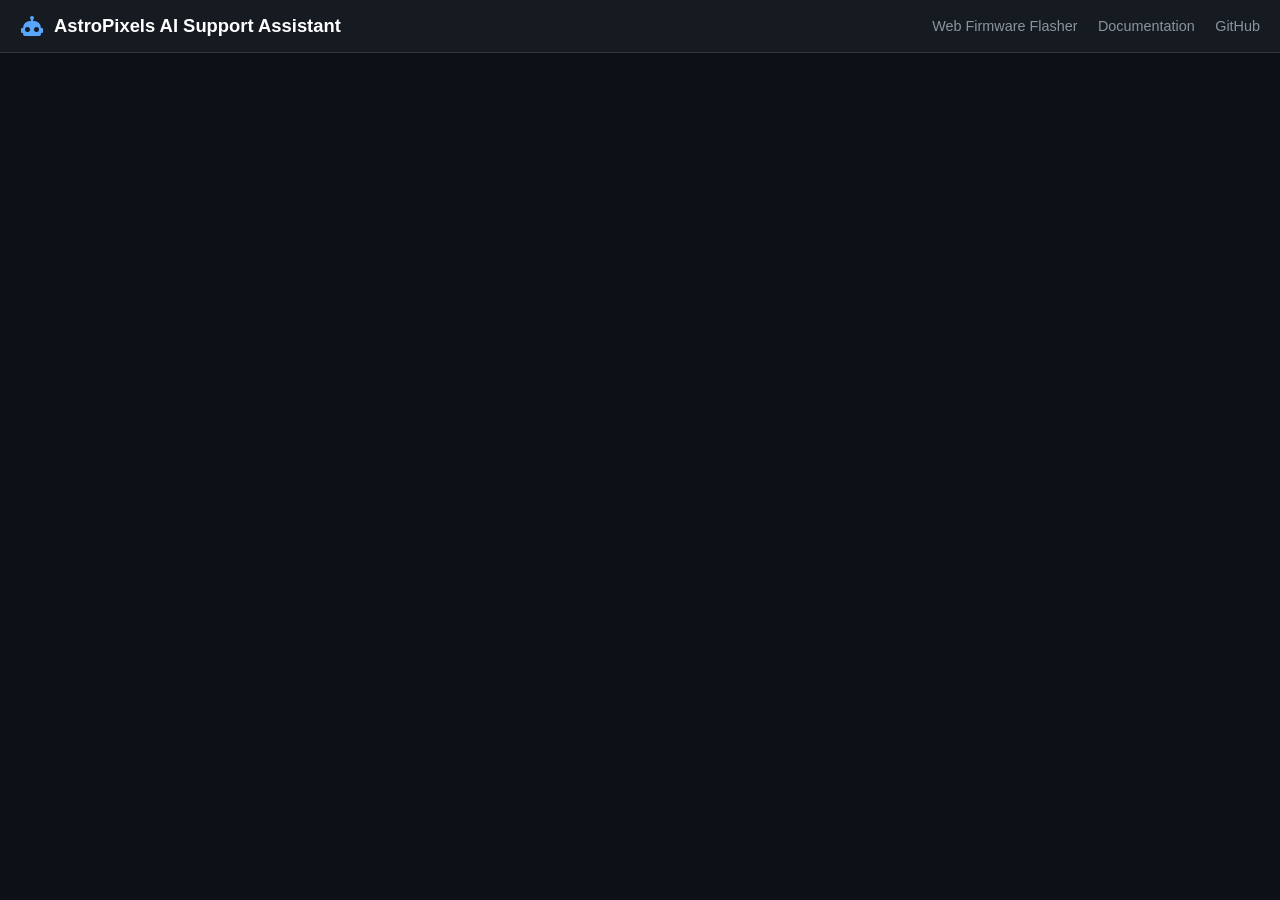
==== docs/assistant/index.html @ 8b8074f5 "feat: add interactive AI support assistant widget and Cloudflare Worker backend" ====
<!DOCTYPE html>
<html lang="en">
  <head>
    <meta charset="utf-8" />
    <title>AstroPixels AI Support Assistant</title>
    <meta name="viewport" content="width=device-width, initial-scale=1.0" />
    <meta name="description" content="Interactive AI Technical Assistant for AstroPixels dome lighting kit builders." />
    <link rel="stylesheet" href="../assets/css/chat-widget.css" />
    <style>
      :root {
        --bg-color: #0d1117;
        --card-bg: #161b22;
        --border-color: #30363d;
        --text-color: #c9d1d9;
        --text-heading: #58a6ff;
        --accent: #1f6feb;
      }
      body {
        margin: 0;
        padding: 0;
        background-color: var(--bg-color);
        color: var(--text-color);
        font-family: -apple-system, BlinkMacSystemFont, "Segoe UI", Roboto, Oxygen, Ubuntu, Cantarell, sans-serif;
        display: flex;
        flex-direction: column;
        height: 100vh;
        overflow: hidden;
      }
      header {
        background-color: var(--card-bg);
        border-bottom: 1px solid var(--border-color);
        padding: 14px 20px;
        display: flex;
        align-items: center;
        justify-content: space-between;
      }
      .brand {
        display: flex;
        align-items: center;
        gap: 10px;
        font-weight: 600;
        font-size: 1.15rem;
        color: #fff;
      }
      .brand svg {
        width: 24px;
        height: 24px;
        fill: var(--text-heading);
      }
      .nav-links a {
        color: #8b949e;
        text-decoration: none;
        margin-left: 16px;
        font-size: 0.9rem;
        transition: color 0.2s;
      }
      .nav-links a:hover {
        color: var(--text-heading);
      }
      #chat-wrapper {
        flex: 1;
        max-width: 900px;
        width: 100%;
        margin: 0 auto;
        display: flex;
        flex-direction: column;
        padding: 20px;
        box-sizing: border-box;
        overflow: hidden;
      }
      /* Expand the widget panel to fill container nicely in full-page mode */
      #ap-chat-root #ap-chat-panel {
        display: flex !important;
        position: static !important;
        width: 100% !important;
        height: 100% !important;
        max-height: none !important;
        border-radius: 12px;
        border: 1px solid var(--border-color);
        box-shadow: 0 8px 24px rgba(0,0,0,0.4);
      }
      #ap-chat-root #ap-chat-toggle {
        display: none !important;
      }
      #ap-chat-root #ap-chat-close {
        display: none !important;
      }
    </style>
  </head>
  <body>
    <header>
      <div class="brand">
        <svg viewBox="0 0 24 24">
          <path d="M12 2a2 2 0 0 1 2 2c0 .74-.4 1.39-1 1.73V7h1a7 7 0 0 1 7 7h1a1 1 0 0 1 1 1v3a1 1 0 0 1-1 1h-1v1a2 2 0 0 1-2 2H5a2 2 0 0 1-2-2v-1H2a1 1 0 0 1-1-1v-3a1 1 0 0 1 1-1h1a7 7 0 0 1 7-7h1V5.73c-.6-.34-1-.99-1-1.73a2 2 0 0 1 2-2M7.5 13A2.5 2.5 0 0 0 5 15.5 2.5 2.5 0 0 0 7.5 18 2.5 2.5 0 0 0 10 15.5 2.5 2.5 0 0 0 7.5 13m9 0a2.5 2.5 0 0 0-2.5 2.5 2.5 2.5 0 0 0 2.5 2.5 2.5 2.5 0 0 0 2.5-2.5 2.5 2.5 0 0 0-2.5-2.5Z"/>
        </svg>
        AstroPixels AI Support Assistant
      </div>
      <div class="nav-links">
        <a href="../firmware/">Web Firmware Flasher</a>
        <a href="https://astropixels.gitbook.io/astropixels" target="_blank" rel="noopener">Documentation</a>
        <a href="https://github.com/dpoulson/Astropixels" target="_blank" rel="noopener">GitHub</a>
      </div>
    </header>

    <div id="chat-wrapper"></div>

    <script>
      window.ASTROPIXELS_AI_ENDPOINT = "https://astropixels-ai-assistant.wemakethings.workers.dev";
    </script>
    <script src="../assets/js/chat-widget.js"></script>
    <script>
      // Move chat root inside dedicated page container
      document.addEventListener("DOMContentLoaded", () => {
        const root = document.getElementById("ap-chat-root");
        const wrapper = document.getElementById("chat-wrapper");
        if (root && wrapper) {
          wrapper.appendChild(root);
        }
      });
    </script>
  </body>
</html>
---- docs/assets/css/chat-widget.css ----
/* AstroPixels AI Chat Widget Styling */
:root {
  --ap-blue: #0088cc;
  --ap-blue-dark: #006699;
  --ap-red: #e02424;
  --ap-bg: #1e1e24;
  --ap-card-bg: #282830;
  --ap-text: #f0f0f5;
  --ap-text-muted: #9999aa;
  --ap-border: #3c3c48;
}

#ap-chat-toggle {
  position: fixed;
  bottom: 24px;
  right: 24px;
  width: 58px;
  height: 58px;
  border-radius: 50%;
  background: linear-gradient(135deg, var(--ap-blue), var(--ap-blue-dark));
  color: #fff;
  border: 2px solid rgba(255, 255, 255, 0.2);
  box-shadow: 0 4px 16px rgba(0, 136, 204, 0.4);
  cursor: pointer;
  display: flex;
  align-items: center;
  justify-content: center;
  z-index: 99999;
  transition: transform 0.2s ease, box-shadow 0.2s ease;
}

#ap-chat-toggle:hover {
  transform: scale(1.08);
  box-shadow: 0 6px 20px rgba(0, 136, 204, 0.6);
}

#ap-chat-toggle svg {
  width: 28px;
  height: 28px;
  fill: currentColor;
}

#ap-chat-window {
  position: fixed;
  bottom: 96px;
  right: 24px;
  width: 380px;
  height: 560px;
  max-width: calc(100vw - 32px);
  max-height: calc(100vh - 120px);
  background: var(--ap-bg);
  border: 1px solid var(--ap-border);
  border-radius: 16px;
  box-shadow: 0 12px 36px rgba(0, 0, 0, 0.5);
  display: flex;
  flex-direction: column;
  overflow: hidden;
  z-index: 99999;
  font-family: -apple-system, BlinkMacSystemFont, "Segoe UI", Roboto, sans-serif;
  opacity: 0;
  pointer-events: none;
  transform: translateY(12px) scale(0.96);
  transition: opacity 0.2s ease, transform 0.2s ease;
}

#ap-chat-window.ap-open {
  opacity: 1;
  pointer-events: all;
  transform: translateY(0) scale(1);
}

.ap-header {
  background: var(--ap-card-bg);
  border-bottom: 1px solid var(--ap-border);
  padding: 14px 16px;
  display: flex;
  align-items: center;
  justify-content: space-between;
}

.ap-header-title {
  display: flex;
  align-items: center;
  gap: 10px;
  font-weight: 600;
  font-size: 15px;
  color: var(--ap-text);
}

.ap-header-status {
  width: 9px;
  height: 9px;
  border-radius: 50%;
  background: #10b981;
  box-shadow: 0 0 8px #10b981;
}

.ap-close-btn {
  background: transparent;
  border: none;
  color: var(--ap-text-muted);
  cursor: pointer;
  font-size: 20px;
  line-height: 1;
  padding: 4px;
}

.ap-close-btn:hover {
  color: var(--ap-text);
}

.ap-messages {
  flex: 1;
  padding: 16px;
  overflow-y: auto;
  display: flex;
  flex-direction: column;
  gap: 12px;
}

.ap-msg {
  max-width: 88%;
  padding: 10px 14px;
  border-radius: 12px;
  font-size: 13.5px;
  line-height: 1.45;
  word-break: break-word;
}

.ap-msg-user {
  align-self: flex-end;
  background: var(--ap-blue);
  color: #fff;
  border-bottom-right-radius: 4px;
}

.ap-msg-assistant {
  align-self: flex-start;
  background: var(--ap-card-bg);
  color: var(--ap-text);
  border: 1px solid var(--ap-border);
  border-bottom-left-radius: 4px;
}

.ap-msg pre {
  background: #141418;
  border: 1px solid var(--ap-border);
  padding: 8px 10px;
  border-radius: 8px;
  overflow-x: auto;
  font-size: 12px;
  margin: 6px 0;
}

.ap-msg code {
  font-family: monospace;
  background: rgba(255, 255, 255, 0.1);
  padding: 1px 4px;
  border-radius: 4px;
}

.ap-msg pre code {
  background: transparent;
  padding: 0;
}

.ap-starters {
  display: flex;
  flex-direction: column;
  gap: 6px;
  margin-top: 8px;
}

.ap-starter-btn {
  background: rgba(0, 136, 204, 0.12);
  color: #58b9f0;
  border: 1px solid rgba(0, 136, 204, 0.3);
  padding: 6px 10px;
  border-radius: 8px;
  font-size: 12px;
  cursor: pointer;
  text-align: left;
  transition: background 0.15s ease;
}

.ap-starter-btn:hover {
  background: rgba(0, 136, 204, 0.25);
}

.ap-input-area {
  padding: 12px 14px;
  background: var(--ap-card-bg);
  border-top: 1px solid var(--ap-border);
  display: flex;
  gap: 8px;
}

.ap-input-area input {
  flex: 1;
  background: var(--ap-bg);
  border: 1px solid var(--ap-border);
  color: var(--ap-text);
  padding: 8px 12px;
  border-radius: 8px;
  font-size: 13px;
  outline: none;
}

.ap-input-area input:focus {
  border-color: var(--ap-blue);
}

.ap-send-btn {
  background: var(--ap-blue);
  color: #fff;
  border: none;
  border-radius: 8px;
  padding: 0 14px;
  cursor: pointer;
  font-weight: 600;
  font-size: 13px;
  transition: opacity 0.15s ease;
}

.ap-send-btn:disabled {
  opacity: 0.5;
  cursor: not-allowed;
}

.ap-typing {
  font-style: italic;
  color: var(--ap-text-muted);
  font-size: 12px;
}
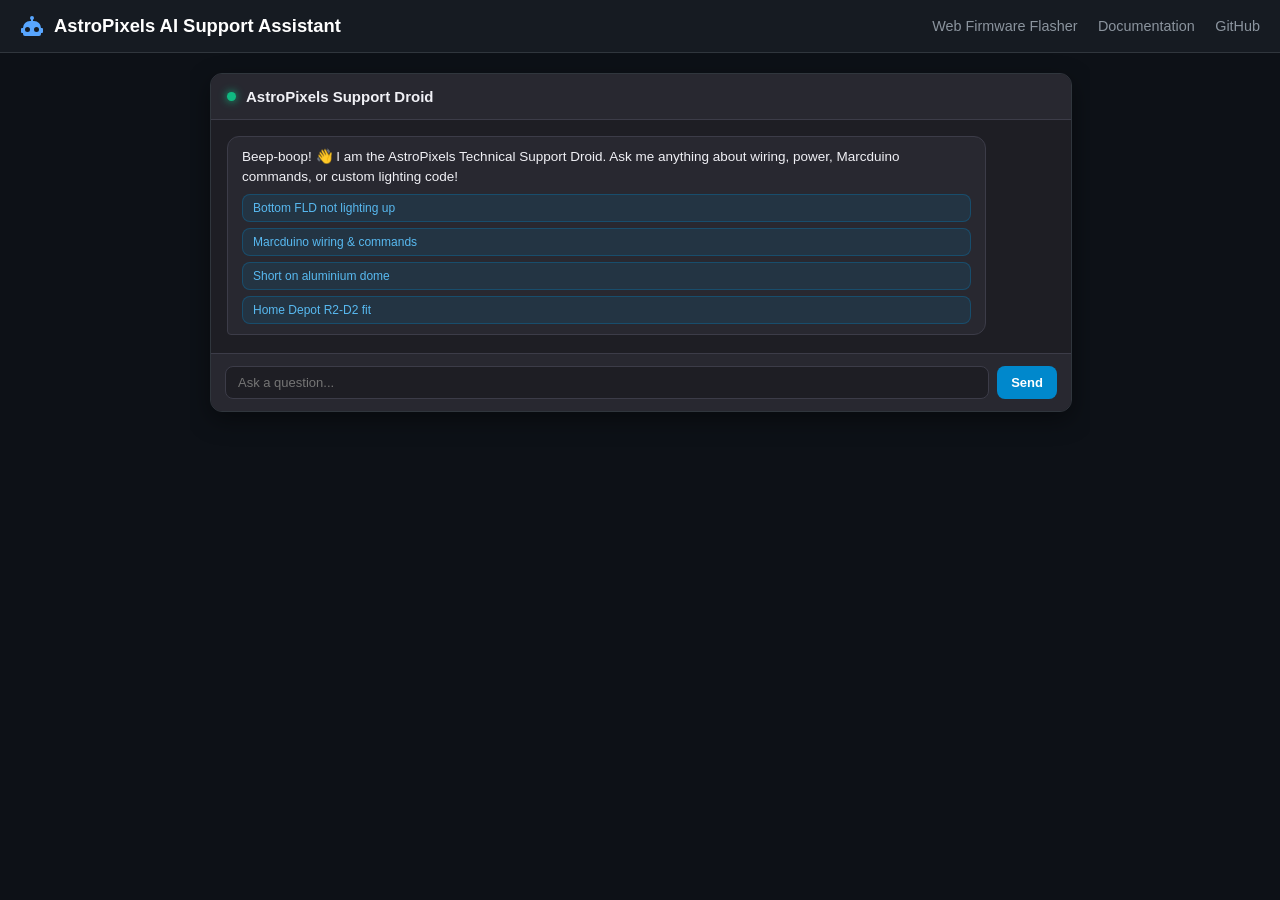
==== commit 38ec18c0: "style: update chat window selector and add full-page layout overrides" ====
--- a/docs/assistant/index.html
+++ b/docs/assistant/index.html
@@ -69,12 +69,16 @@
         overflow: hidden;
       }
       /* Expand the widget panel to fill container nicely in full-page mode */
-      #ap-chat-root #ap-chat-panel {
+      #ap-chat-root #ap-chat-window {
         display: flex !important;
         position: static !important;
         width: 100% !important;
         height: 100% !important;
+        max-width: none !important;
         max-height: none !important;
+        opacity: 1 !important;
+        pointer-events: all !important;
+        transform: none !important;
         border-radius: 12px;
         border: 1px solid var(--border-color);
         box-shadow: 0 8px 24px rgba(0,0,0,0.4);
@@ -82,7 +86,7 @@
       #ap-chat-root #ap-chat-toggle {
         display: none !important;
       }
-      #ap-chat-root #ap-chat-close {
+      #ap-chat-root .ap-close-btn {
         display: none !important;
       }
     </style>
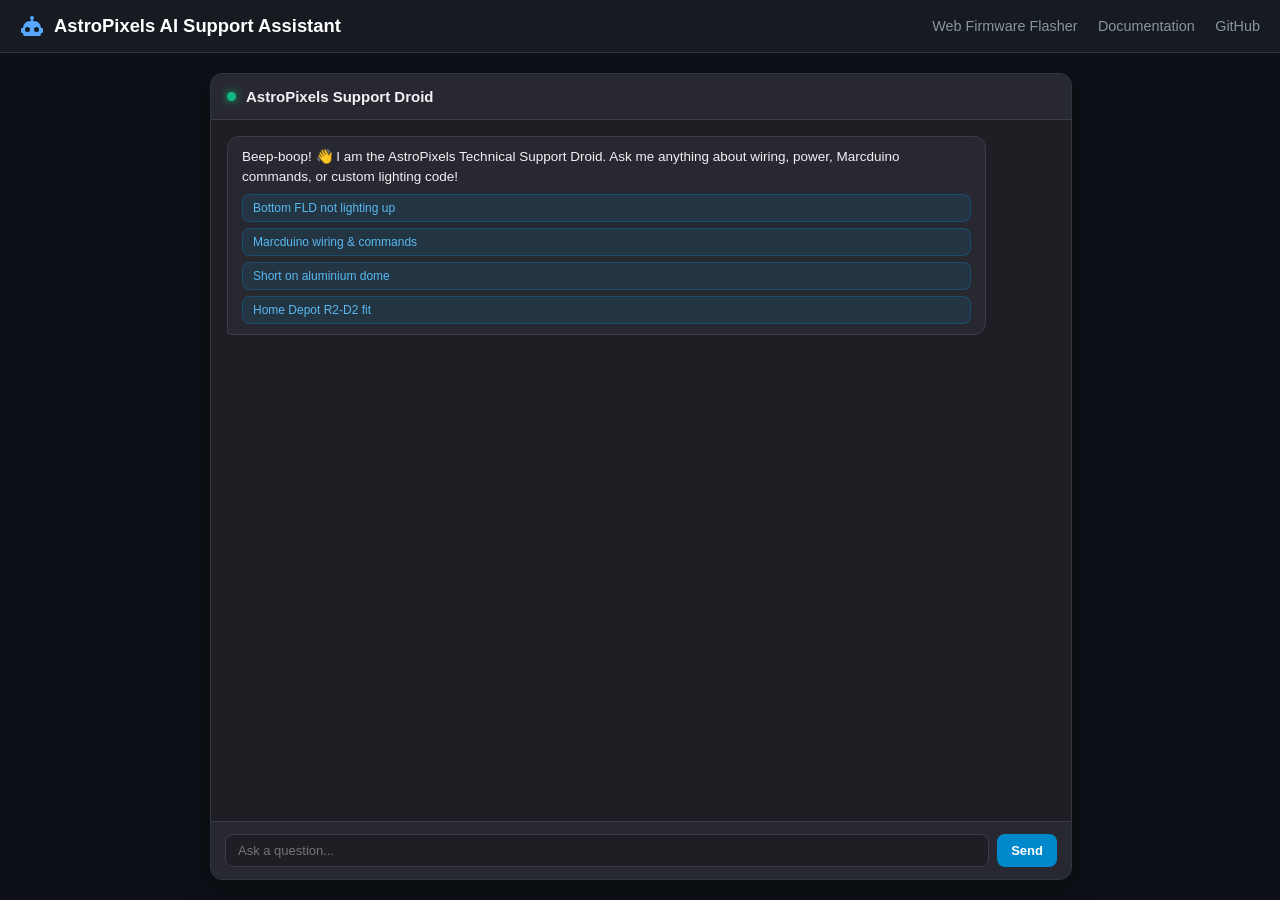
==== commit 45f1398c: "fix: improve chat widget layout and scrolling behavior and update project configurations" ====
--- a/docs/assistant/index.html
+++ b/docs/assistant/index.html
@@ -5,7 +5,7 @@
     <title>AstroPixels AI Support Assistant</title>
     <meta name="viewport" content="width=device-width, initial-scale=1.0" />
     <meta name="description" content="Interactive AI Technical Assistant for AstroPixels dome lighting kit builders." />
-    <link rel="stylesheet" href="../assets/css/chat-widget.css" />
+    <link rel="stylesheet" href="../assets/css/chat-widget.css" id="ap-chat-css" />
     <style>
       :root {
         --bg-color: #0d1117;
@@ -59,6 +59,7 @@
       }
       #chat-wrapper {
         flex: 1;
+        min-height: 0;
         max-width: 900px;
         width: 100%;
         margin: 0 auto;
@@ -68,12 +69,21 @@
         box-sizing: border-box;
         overflow: hidden;
       }
+      #ap-chat-root {
+        flex: 1;
+        min-height: 0;
+        display: flex;
+        flex-direction: column;
+        width: 100%;
+        height: 100%;
+      }
       /* Expand the widget panel to fill container nicely in full-page mode */
       #ap-chat-root #ap-chat-window {
         display: flex !important;
         position: static !important;
         width: 100% !important;
         height: 100% !important;
+        min-height: 0 !important;
         max-width: none !important;
         max-height: none !important;
         opacity: 1 !important;
--- a/docs/assets/css/chat-widget.css
+++ b/docs/assets/css/chat-widget.css
@@ -111,11 +111,29 @@
 
 .ap-messages {
   flex: 1;
+  min-height: 0;
   padding: 16px;
   overflow-y: auto;
+  overscroll-behavior: contain;
+  -webkit-overflow-scrolling: touch;
   display: flex;
   flex-direction: column;
   gap: 12px;
+  scrollbar-width: thin;
+  scrollbar-color: var(--ap-border) transparent;
+}
+
+.ap-messages::-webkit-scrollbar {
+  width: 6px;
+}
+
+.ap-messages::-webkit-scrollbar-thumb {
+  background: var(--ap-border);
+  border-radius: 4px;
+}
+
+.ap-messages::-webkit-scrollbar-track {
+  background: transparent;
 }
 
 .ap-msg {
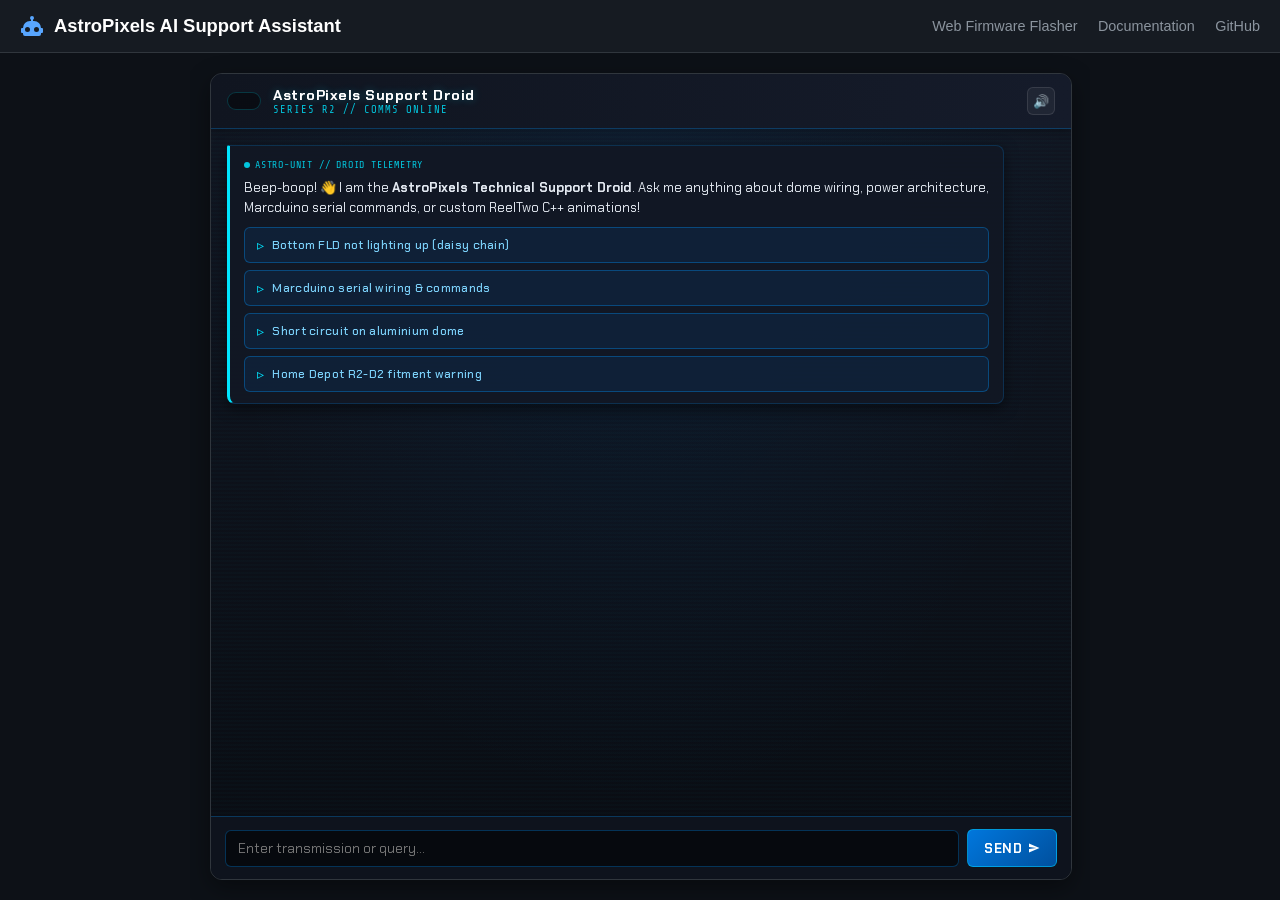
==== commit 534c12de: "feat: enhance AI assistant with Astromech datapad styling, audio synthesis, and model update" ====
--- a/docs/assistant/index.html
+++ b/docs/assistant/index.html
@@ -5,7 +5,7 @@
     <title>AstroPixels AI Support Assistant</title>
     <meta name="viewport" content="width=device-width, initial-scale=1.0" />
     <meta name="description" content="Interactive AI Technical Assistant for AstroPixels dome lighting kit builders." />
-    <link rel="stylesheet" href="../assets/css/chat-widget.css" id="ap-chat-css" />
+    <link rel="stylesheet" href="../assets/css/chat-widget.css?v=2" id="ap-chat-css" />
     <style>
       :root {
         --bg-color: #0d1117;
@@ -121,7 +121,7 @@
     <script>
       window.ASTROPIXELS_AI_ENDPOINT = "https://astropixels-ai-assistant.wemakethings.workers.dev";
     </script>
-    <script src="../assets/js/chat-widget.js"></script>
+    <script src="../assets/js/chat-widget.js?v=2"></script>
     <script>
       // Move chat root inside dedicated page container
       document.addEventListener("DOMContentLoaded", () => {
--- a/docs/assets/css/chat-widget.css
+++ b/docs/assets/css/chat-widget.css
@@ -1,66 +1,82 @@
-/* AstroPixels AI Chat Widget Styling */
+/* AstroPixels AI Chat Widget - Astromech Datapad Styling */
+@import url('https://fonts.googleapis.com/css2?family=Chakra+Petch:ital,wght@0,400;0,500;0,600;0,700;1,400&family=Share+Tech+Mono&display=swap');
+
 :root {
-  --ap-blue: #0088cc;
-  --ap-blue-dark: #006699;
-  --ap-red: #e02424;
-  --ap-bg: #1e1e24;
-  --ap-card-bg: #282830;
-  --ap-text: #f0f0f5;
-  --ap-text-muted: #9999aa;
-  --ap-border: #3c3c48;
-}
-
+  --ap-blue: #0077dd;
+  --ap-blue-dark: #00509e;
+  --ap-blue-glow: rgba(0, 136, 255, 0.35);
+  --ap-cyan: #00e5ff;
+  --ap-cyan-glow: rgba(0, 229, 255, 0.4);
+  --ap-red: #ff2d55;
+  --ap-amber: #ffaa00;
+  --ap-bg: #090c12;
+  --ap-card-bg: #111622;
+  --ap-card-sub: #182030;
+  --ap-text: #e2e8f0;
+  --ap-text-muted: #8493a8;
+  --ap-border: #1e293b;
+  --ap-border-glow: rgba(0, 150, 255, 0.28);
+  --ap-font-tech: 'Chakra Petch', -apple-system, BlinkMacSystemFont, "Segoe UI", Roboto, sans-serif;
+  --ap-font-mono: 'Share Tech Mono', monospace, Consolas, monospace;
+}
+
+/* Astromech Projector / Radar Eye Toggle Button */
 #ap-chat-toggle {
   position: fixed;
   bottom: 24px;
   right: 24px;
-  width: 58px;
-  height: 58px;
+  width: 60px;
+  height: 60px;
   border-radius: 50%;
-  background: linear-gradient(135deg, var(--ap-blue), var(--ap-blue-dark));
+  background: radial-gradient(circle at 35% 35%, #1a8cff 0%, #0055b3 60%, #002b66 100%);
   color: #fff;
-  border: 2px solid rgba(255, 255, 255, 0.2);
-  box-shadow: 0 4px 16px rgba(0, 136, 204, 0.4);
+  border: 3px solid rgba(0, 229, 255, 0.4);
+  box-shadow: 0 4px 20px rgba(0, 119, 221, 0.5), 0 0 15px rgba(0, 229, 255, 0.35), inset 0 0 10px rgba(255, 255, 255, 0.3);
   cursor: pointer;
   display: flex;
   align-items: center;
   justify-content: center;
   z-index: 99999;
-  transition: transform 0.2s ease, box-shadow 0.2s ease;
+  transition: transform 0.25s cubic-bezier(0.16, 1, 0.3, 1), box-shadow 0.25s ease;
 }
 
 #ap-chat-toggle:hover {
-  transform: scale(1.08);
-  box-shadow: 0 6px 20px rgba(0, 136, 204, 0.6);
+  transform: scale(1.1);
+  box-shadow: 0 6px 28px rgba(0, 140, 255, 0.75), 0 0 25px rgba(0, 229, 255, 0.6);
+  border-color: var(--ap-cyan);
 }
 
 #ap-chat-toggle svg {
-  width: 28px;
-  height: 28px;
+  width: 30px;
+  height: 30px;
   fill: currentColor;
-}
-
+  filter: drop-shadow(0 0 4px rgba(0, 229, 255, 0.6));
+}
+
+/* Chat Window - Sci-Fi Astromech Datapad Frame */
 #ap-chat-window {
   position: fixed;
   bottom: 96px;
   right: 24px;
-  width: 380px;
-  height: 560px;
+  width: 400px;
+  height: 590px;
   max-width: calc(100vw - 32px);
   max-height: calc(100vh - 120px);
-  background: var(--ap-bg);
-  border: 1px solid var(--ap-border);
-  border-radius: 16px;
-  box-shadow: 0 12px 36px rgba(0, 0, 0, 0.5);
+  background: 
+    linear-gradient(180deg, rgba(17, 22, 34, 0.97) 0%, rgba(9, 12, 18, 0.98) 100%),
+    repeating-linear-gradient(0deg, transparent, transparent 2px, rgba(0, 150, 255, 0.02) 2px, rgba(0, 150, 255, 0.02) 4px);
+  border: 1px solid var(--ap-border-glow);
+  border-radius: 12px;
+  box-shadow: 0 16px 40px rgba(0, 0, 0, 0.8), 0 0 24px rgba(0, 119, 221, 0.25), inset 0 0 20px rgba(0, 85, 170, 0.12);
   display: flex;
   flex-direction: column;
   overflow: hidden;
   z-index: 99999;
-  font-family: -apple-system, BlinkMacSystemFont, "Segoe UI", Roboto, sans-serif;
+  font-family: var(--ap-font-tech);
   opacity: 0;
   pointer-events: none;
-  transform: translateY(12px) scale(0.96);
-  transition: opacity 0.2s ease, transform 0.2s ease;
+  transform: translateY(14px) scale(0.96);
+  transition: opacity 0.25s cubic-bezier(0.16, 1, 0.3, 1), transform 0.25s cubic-bezier(0.16, 1, 0.3, 1);
 }
 
 #ap-chat-window.ap-open {
@@ -69,46 +85,124 @@
   transform: translateY(0) scale(1);
 }
 
+/* Header with Dual-LED Droid Telemetry */
 .ap-header {
-  background: var(--ap-card-bg);
-  border-bottom: 1px solid var(--ap-border);
-  padding: 14px 16px;
+  background: linear-gradient(90deg, #101520 0%, #151b2a 100%);
+  border-bottom: 1px solid var(--ap-border-glow);
+  padding: 12px 16px;
   display: flex;
   align-items: center;
   justify-content: space-between;
+  box-shadow: 0 2px 8px rgba(0, 0, 0, 0.3);
+}
+
+.ap-header-telemetry {
+  display: flex;
+  align-items: center;
+  gap: 12px;
+}
+
+/* Dual Droid Logic & PSI Blinkers */
+.ap-psi-blinker {
+  display: flex;
+  gap: 4px;
+  padding: 4px 6px;
+  background: rgba(0, 0, 0, 0.4);
+  border: 1px solid rgba(0, 229, 255, 0.2);
+  border-radius: 10px;
+}
+
+.ap-psi-led {
+  width: 8px;
+  height: 8px;
+  border-radius: 50%;
+  display: inline-block;
+}
+
+.ap-psi-led.psi {
+  animation: ap-psi-cycle 3s infinite ease-in-out;
+}
+
+.ap-psi-led.logic {
+  animation: ap-logic-cycle 0.8s infinite steps(2, start);
+}
+
+@keyframes ap-psi-cycle {
+  0%, 100% {
+    background: #ff2d55;
+    box-shadow: 0 0 8px #ff2d55;
+  }
+  50% {
+    background: #0077dd;
+    box-shadow: 0 0 8px #0077dd;
+  }
+}
+
+@keyframes ap-logic-cycle {
+  0%, 100% {
+    background: #00e5ff;
+    box-shadow: 0 0 8px #00e5ff;
+  }
+  50% {
+    background: #ffaa00;
+    box-shadow: 0 0 6px #ffaa00;
+  }
+}
+
+.ap-header-text {
+  display: flex;
+  flex-direction: column;
 }
 
 .ap-header-title {
-  display: flex;
-  align-items: center;
-  gap: 10px;
-  font-weight: 600;
-  font-size: 15px;
-  color: var(--ap-text);
-}
-
-.ap-header-status {
-  width: 9px;
-  height: 9px;
-  border-radius: 50%;
-  background: #10b981;
-  box-shadow: 0 0 8px #10b981;
-}
-
-.ap-close-btn {
-  background: transparent;
-  border: none;
+  font-weight: 700;
+  font-size: 14.5px;
+  letter-spacing: 0.5px;
+  color: #fff;
+  text-shadow: 0 0 8px rgba(0, 229, 255, 0.3);
+}
+
+.ap-header-sub {
+  font-family: var(--ap-font-mono);
+  font-size: 10.5px;
+  letter-spacing: 1px;
+  color: var(--ap-cyan);
+  opacity: 0.85;
+}
+
+.ap-header-actions {
+  display: flex;
+  align-items: center;
+  gap: 8px;
+}
+
+.ap-tool-btn {
+  background: rgba(255, 255, 255, 0.05);
+  border: 1px solid rgba(255, 255, 255, 0.1);
   color: var(--ap-text-muted);
   cursor: pointer;
-  font-size: 20px;
+  font-size: 13px;
+  border-radius: 6px;
+  width: 28px;
+  height: 28px;
+  display: flex;
+  align-items: center;
+  justify-content: center;
+  transition: all 0.15s ease;
+}
+
+.ap-tool-btn:hover {
+  background: rgba(0, 229, 255, 0.15);
+  border-color: var(--ap-cyan);
+  color: var(--ap-cyan);
+}
+
+.ap-close-btn {
+  font-size: 18px;
   line-height: 1;
-  padding: 4px;
-}
-
-.ap-close-btn:hover {
-  color: var(--ap-text);
-}
-
+}
+
+/* Message Log Container */
 .ap-messages {
   flex: 1;
   min-height: 0;
@@ -118,9 +212,12 @@
   -webkit-overflow-scrolling: touch;
   display: flex;
   flex-direction: column;
-  gap: 12px;
+  gap: 14px;
   scrollbar-width: thin;
-  scrollbar-color: var(--ap-border) transparent;
+  scrollbar-color: rgba(0, 150, 255, 0.4) transparent;
+  background: 
+    radial-gradient(ellipse at 50% 10%, rgba(0, 119, 221, 0.08) 0%, transparent 70%),
+    repeating-linear-gradient(0deg, transparent, transparent 2px, rgba(0, 229, 255, 0.015) 2px, rgba(0, 229, 255, 0.015) 4px);
 }
 
 .ap-messages::-webkit-scrollbar {
@@ -128,7 +225,7 @@
 }
 
 .ap-messages::-webkit-scrollbar-thumb {
-  background: var(--ap-border);
+  background: rgba(0, 150, 255, 0.4);
   border-radius: 4px;
 }
 
@@ -136,117 +233,226 @@
   background: transparent;
 }
 
+/* Datapad Transmission Blocks */
 .ap-msg {
-  max-width: 88%;
-  padding: 10px 14px;
-  border-radius: 12px;
-  font-size: 13.5px;
-  line-height: 1.45;
+  max-width: 90%;
+  padding: 11px 14px;
+  border-radius: 8px;
+  font-size: 13px;
+  line-height: 1.5;
   word-break: break-word;
-}
-
+  position: relative;
+}
+
+/* Transmission Metadata Badge */
+.ap-msg-badge {
+  font-family: var(--ap-font-mono);
+  font-size: 10px;
+  letter-spacing: 0.8px;
+  margin-bottom: 6px;
+  display: flex;
+  align-items: center;
+  gap: 5px;
+  opacity: 0.85;
+}
+
+.ap-msg-badge .ap-badge-dot {
+  width: 6px;
+  height: 6px;
+  border-radius: 50%;
+  display: inline-block;
+  background: currentColor;
+}
+
+/* User Bubble */
 .ap-msg-user {
   align-self: flex-end;
-  background: var(--ap-blue);
+  background: linear-gradient(135deg, #0066cc 0%, #004c99 100%);
   color: #fff;
-  border-bottom-right-radius: 4px;
-}
-
+  border: 1px solid rgba(100, 180, 255, 0.4);
+  border-right: 3px solid #00e5ff;
+  border-top-right-radius: 2px;
+  box-shadow: 0 4px 12px rgba(0, 80, 170, 0.35);
+}
+
+.ap-msg-user .ap-msg-badge {
+  color: #cce6ff;
+}
+
+/* Assistant Bubble */
 .ap-msg-assistant {
   align-self: flex-start;
-  background: var(--ap-card-bg);
+  background: rgba(18, 24, 36, 0.95);
   color: var(--ap-text);
-  border: 1px solid var(--ap-border);
-  border-bottom-left-radius: 4px;
+  border: 1px solid rgba(0, 150, 255, 0.2);
+  border-left: 3px solid var(--ap-cyan);
+  border-top-left-radius: 2px;
+  box-shadow: 0 4px 14px rgba(0, 0, 0, 0.5);
+}
+
+.ap-msg-assistant .ap-msg-badge {
+  color: var(--ap-cyan);
+}
+
+.ap-msg a {
+  color: var(--ap-cyan);
+  text-decoration: underline;
+  text-underline-offset: 2px;
 }
 
 .ap-msg pre {
-  background: #141418;
-  border: 1px solid var(--ap-border);
-  padding: 8px 10px;
-  border-radius: 8px;
+  background: #06090e;
+  border: 1px solid rgba(0, 229, 255, 0.25);
+  border-left: 3px solid var(--ap-amber);
+  padding: 10px 12px;
+  border-radius: 6px;
   overflow-x: auto;
+  font-family: var(--ap-font-mono);
   font-size: 12px;
-  margin: 6px 0;
+  margin: 8px 0;
+  color: #93c5fd;
 }
 
 .ap-msg code {
-  font-family: monospace;
-  background: rgba(255, 255, 255, 0.1);
-  padding: 1px 4px;
+  font-family: var(--ap-font-mono);
+  background: rgba(0, 229, 255, 0.1);
+  color: #7dd3fc;
+  padding: 2px 5px;
   border-radius: 4px;
 }
 
 .ap-msg pre code {
   background: transparent;
   padding: 0;
-}
-
+  color: inherit;
+}
+
+/* Datapad Starter Chips */
 .ap-starters {
   display: flex;
   flex-direction: column;
-  gap: 6px;
-  margin-top: 8px;
+  gap: 7px;
+  margin-top: 10px;
 }
 
 .ap-starter-btn {
-  background: rgba(0, 136, 204, 0.12);
-  color: #58b9f0;
-  border: 1px solid rgba(0, 136, 204, 0.3);
-  padding: 6px 10px;
-  border-radius: 8px;
+  background: rgba(0, 119, 221, 0.1);
+  color: #7dd3fc;
+  border: 1px solid rgba(0, 150, 255, 0.35);
+  padding: 8px 12px;
+  border-radius: 6px;
+  font-family: var(--ap-font-tech);
   font-size: 12px;
+  font-weight: 500;
+  letter-spacing: 0.3px;
   cursor: pointer;
   text-align: left;
-  transition: background 0.15s ease;
+  display: flex;
+  align-items: center;
+  gap: 8px;
+  transition: all 0.2s ease;
+}
+
+.ap-starter-btn::before {
+  content: "▹";
+  color: var(--ap-cyan);
+  font-size: 14px;
 }
 
 .ap-starter-btn:hover {
-  background: rgba(0, 136, 204, 0.25);
-}
-
+  background: rgba(0, 150, 255, 0.25);
+  border-color: var(--ap-cyan);
+  color: #fff;
+  transform: translateX(3px);
+  box-shadow: 0 0 12px rgba(0, 229, 255, 0.3);
+}
+
+/* Input Area */
 .ap-input-area {
   padding: 12px 14px;
-  background: var(--ap-card-bg);
-  border-top: 1px solid var(--ap-border);
+  background: #0e131d;
+  border-top: 1px solid var(--ap-border-glow);
   display: flex;
   gap: 8px;
+  align-items: center;
 }
 
 .ap-input-area input {
   flex: 1;
-  background: var(--ap-bg);
-  border: 1px solid var(--ap-border);
+  background: #06090e;
+  border: 1px solid rgba(0, 150, 255, 0.3);
   color: var(--ap-text);
-  padding: 8px 12px;
-  border-radius: 8px;
+  padding: 9px 12px;
+  border-radius: 6px;
+  font-family: var(--ap-font-tech);
+  font-size: 13.5px;
+  outline: none;
+  transition: border-color 0.2s ease, box-shadow 0.2s ease;
+}
+
+.ap-input-area input:focus {
+  border-color: var(--ap-cyan);
+  box-shadow: 0 0 10px rgba(0, 229, 255, 0.25);
+}
+
+.ap-send-btn {
+  background: linear-gradient(135deg, var(--ap-blue), var(--ap-blue-dark));
+  color: #fff;
+  border: 1px solid rgba(0, 229, 255, 0.4);
+  border-radius: 6px;
+  padding: 0 16px;
+  height: 38px;
+  cursor: pointer;
+  font-family: var(--ap-font-tech);
+  font-weight: 700;
   font-size: 13px;
-  outline: none;
-}
-
-.ap-input-area input:focus {
-  border-color: var(--ap-blue);
-}
-
-.ap-send-btn {
-  background: var(--ap-blue);
-  color: #fff;
-  border: none;
-  border-radius: 8px;
-  padding: 0 14px;
-  cursor: pointer;
-  font-weight: 600;
-  font-size: 13px;
-  transition: opacity 0.15s ease;
+  letter-spacing: 0.5px;
+  transition: all 0.2s ease;
+  display: flex;
+  align-items: center;
+  gap: 6px;
+}
+
+.ap-send-btn:hover:not(:disabled) {
+  background: linear-gradient(135deg, #0088ff, #0066cc);
+  border-color: var(--ap-cyan);
+  box-shadow: 0 0 14px rgba(0, 229, 255, 0.4);
 }
 
 .ap-send-btn:disabled {
-  opacity: 0.5;
+  opacity: 0.4;
   cursor: not-allowed;
 }
 
+/* Animated Droid Telemetry Wave (Typing state) */
 .ap-typing {
-  font-style: italic;
-  color: var(--ap-text-muted);
+  font-family: var(--ap-font-mono);
+  color: var(--ap-cyan);
   font-size: 12px;
-}
+  display: flex;
+  align-items: center;
+  gap: 10px;
+}
+
+.ap-typing-wave {
+  display: flex;
+  align-items: center;
+  gap: 3px;
+}
+
+.ap-typing-wave span {
+  width: 3px;
+  height: 12px;
+  background: var(--ap-cyan);
+  border-radius: 2px;
+  animation: ap-wave-bar 0.9s infinite ease-in-out;
+}
+
+.ap-typing-wave span:nth-child(2) { animation-delay: 0.15s; }
+.ap-typing-wave span:nth-child(3) { animation-delay: 0.3s; }
+.ap-typing-wave span:nth-child(4) { animation-delay: 0.45s; }
+
+@keyframes ap-wave-bar {
+  0%, 100% { height: 4px; opacity: 0.3; }
+  50% { height: 16px; opacity: 1; box-shadow: 0 0 8px var(--ap-cyan); }
+}
